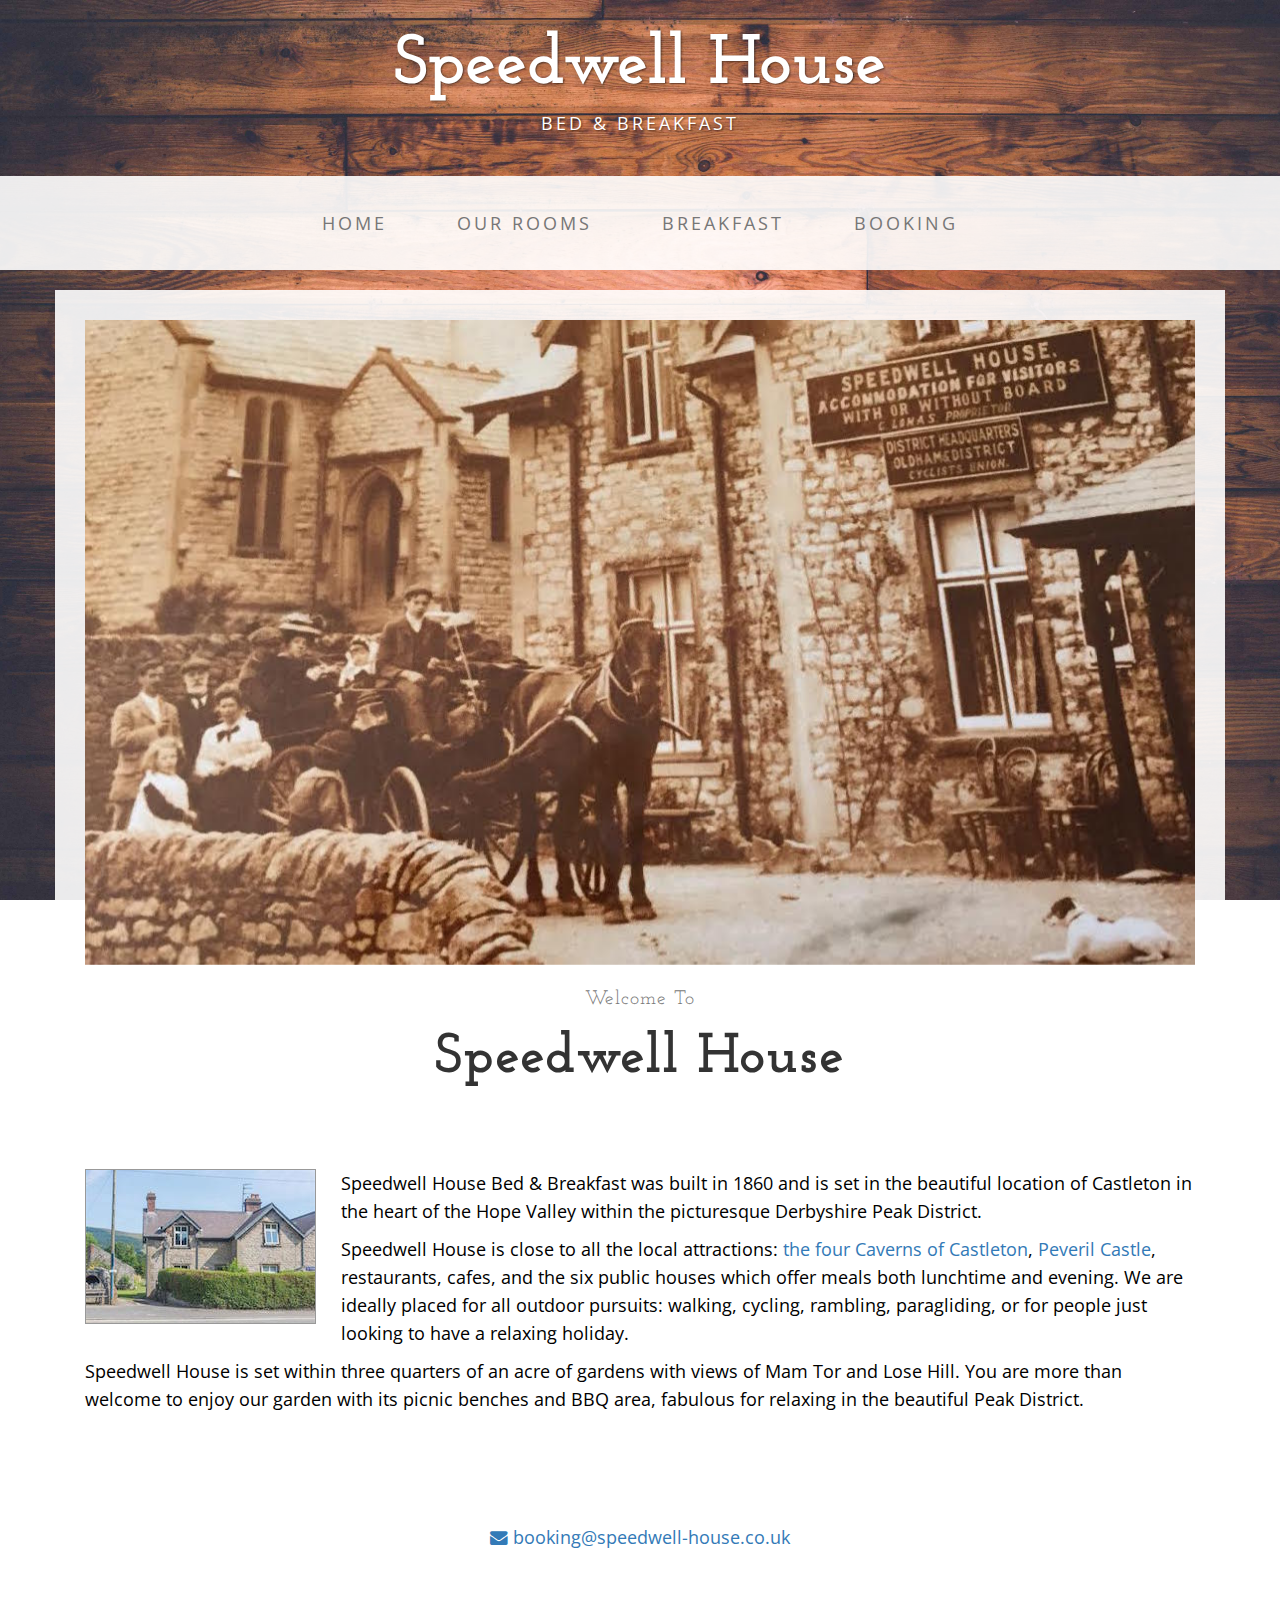
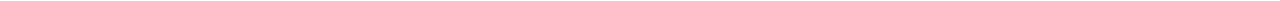
==== index.html @ ed60e77c "SEO Optimisations" ====
<!DOCTYPE html>
<html lang="en">

<head>

    <meta charset="utf-8">
    <meta http-equiv="X-UA-Compatible" content="IE=edge">
    <meta name="viewport" content="width=device-width, initial-scale=1">
    <meta name="description" content="Speedwell House is a Bed &amp; Breakfast set in the beautiful location of Castleton in the heart of the Hope Valley within the picturesque Derbyshire Peak District">

    <title>Speedwell House - Bed &amp; Breakfast in Castleton</title>

    <!-- Bootstrap Core CSS -->
    <link href="css/bootstrap.min.css" rel="stylesheet">

    <!-- Custom CSS -->
    <link href="css/business-casual.css" rel="stylesheet">

    <!-- Fonts -->
    <link href="http://fonts.googleapis.com/css?family=Open+Sans:400,800" rel="stylesheet" type="text/css">
    <link href="http://fonts.googleapis.com/css?family=Josefin+Slab:700" rel="stylesheet" type="text/css">
    <link rel="stylesheet" href="https://maxcdn.bootstrapcdn.com/font-awesome/4.5.0/css/font-awesome.min.css">

    <!-- HTML5 Shim and Respond.js IE8 support of HTML5 elements and media queries -->
    <!-- WARNING: Respond.js doesn't work if you view the page via file:// -->
    <!--[if lt IE 9]>
        <script src="https://oss.maxcdn.com/libs/html5shiv/3.7.0/html5shiv.js"></script>
        <script src="https://oss.maxcdn.com/libs/respond.js/1.4.2/respond.min.js"></script>
    <![endif]-->

</head>

<body>

    <div class="brand">Speedwell House</div>
    <div class="address-bar">Bed &amp; Breakfast</div>

    <!-- Navigation -->
    <nav class="navbar navbar-default">
        <div class="container">
            <!-- Brand and toggle get grouped for better mobile display -->
            <div class="navbar-header">
                <button type="button" class="navbar-toggle" data-toggle="collapse" data-target="#bs-example-navbar-collapse-1">
                    <span class="sr-only">Toggle navigation</span>
                    <span class="icon-bar"></span>
                    <span class="icon-bar"></span>
                    <span class="icon-bar"></span>
                </button>
                <!-- navbar-brand is hidden on larger screens, but visible when the menu is collapsed -->
                <a class="navbar-brand" href="index.html">Speedwell House</a>
            </div>
            <!-- Collect the nav links, forms, and other content for toggling -->
            <div class="collapse navbar-collapse" id="bs-example-navbar-collapse-1">
                <ul class="nav navbar-nav">
                    <li>
                        <a href="index.html">Home</a>
                    </li>
                    <li>
                        <a href="rooms.html">Our Rooms</a>
                    </li>
                    <li>
                        <a href="breakfast.html">Breakfast</a>
                    </li>
                    <li>
                        <a href="booking.html">Booking</a>
                    </li>
                </ul>
            </div>
            <!-- /.navbar-collapse -->
        </div>
        <!-- /.container -->
    </nav>

    <div class="container">

        <div class="row">
            <div class="box">
                <div class="col-lg-12 text-center">
                    <div id="carousel-example-generic" class="carousel slide">
                        <!-- Indicators -->
                        <!-- <ol class="carousel-indicators hidden-xs">
                            <li data-target="#carousel-example-generic" data-slide-to="0" class="active"></li>
                            <li data-target="#carousel-example-generic" data-slide-to="1"></li>
                            <li data-target="#carousel-example-generic" data-slide-to="2"></li>
                        </ol> -->

                        <!-- Wrapper for slides -->
                        <div class="carousel-inner">
                            <!-- <div class="item active">
                                <img class="img-responsive img-full" src="img/mam tor.jpg" alt="">
                            </div>
                            <div class="item">
                                <img class="img-responsive img-full" src="img/road.jpg" alt="">
                            </div> -->
                            <div class="item active">
                                <img class="img-responsive img-full" src="img/speedwell-old.jpg" alt="speedwell house photo from the past">
                            </div>
                        </div>

                        <!-- Controls -->
                        <!-- <a class="left carousel-control" href="#carousel-example-generic" data-slide="prev">
                            <span class="icon-prev"></span>
                        </a>
                        <a class="right carousel-control" href="#carousel-example-generic" data-slide="next">
                            <span class="icon-next"></span>
                        </a> -->
                    </div>
                    <h2 class="brand-before">
                        <small>Welcome to</small>
                    </h2>
                    <h1 class="brand-name">Speedwell House</h1>
                </div>
            </div>
        </div>

        <div class="row">
            <div class="box">
                <div class="col-lg-12">
                    <img class="img-responsive img-border img-left" src="img/speedwell.jpg" alt="speedwell house front">
                    <hr class="visible-xs">
                    <p>Speedwell House Bed &amp; Breakfast was built in 1860 and is set in the beautiful location of Castleton in the heart of the 
                        Hope Valley within the picturesque Derbyshire Peak District.</p>

                    <p>Speedwell House is close to all the local attractions: <a href="http://www.visitcastleton.co.uk/caverns-c23.html" target="_blank">the four Caverns of Castleton</a>, 
                        <a href="http://www.english-heritage.org.uk/visit/places/peveril-castle/" target="_blank">Peveril Castle</a>, restaurants, cafes, 
                        and the six public houses which offer meals both lunchtime and evening. We are ideally placed for all outdoor pursuits: walking, 
                        cycling, rambling, paragliding, or for people just looking to have a relaxing holiday.</p>

                    <p>Speedwell House is set within three quarters of an acre of gardens with views of Mam Tor and Lose Hill. You are more than welcome to enjoy 
                        our garden with its picnic benches and BBQ area, fabulous for relaxing in the beautiful Peak District.</p>
                </div>
            </div>
        </div>
    </div>
    <!-- /.container -->

    <footer>
        <div class="container">
            <div class="row">
                <div class="col-lg-12 text-center">
                    <p><a href="mailto:booking@speedwell-house.co.uk"><i class="fa fa-envelope"></i> booking@speedwell-house.co.uk</a></p>
                </div>
            </div>
        </div>
    </footer>

    <!-- jQuery -->
    <script src="js/jquery-1.12.1.min.js"></script>

    <!-- Bootstrap Core JavaScript -->
    <script src="js/bootstrap.min.js"></script>

    <!-- Script to Activate the Carousel -->
    <!--<script>
    // $('.carousel').carousel({
    //     interval: 5000 //changes the speed
    // })
    // </script>-->

</body>

</html>
---- css/business-casual.css ----
/*!
 * Start Bootstrap - Business Casual Bootstrap Theme (http://startbootstrap.com)
 * Code licensed under the Apache License v2.0.
 * For details, see http://www.apache.org/licenses/LICENSE-2.0.
 */

body {
    font-family: "Open Sans","Helvetica Neue",Helvetica,Arial,sans-serif;
    background: url('../img/bgwood-low.jpg') no-repeat center center fixed;
    -webkit-background-size: cover;
    -moz-background-size: cover;
    background-size: cover;
    -o-background-size: cover;
}

h1,
h2,
h3,
h4,
h5,
h6 {
    text-transform: uppercase;
    font-family: "Josefin Slab","Helvetica Neue",Helvetica,Arial,sans-serif;
    font-weight: 700;
    letter-spacing: 1px;
}

p {
    font-size: 1.25em;
    line-height: 1.6;
    color: #000;
}

hr {
    max-width: 400px;
    border-color: #999999;
}

.brand,
.address-bar {
    display: none;
}

.navbar-brand {
    text-transform: uppercase;
    font-weight: 900;
    letter-spacing: 2px;
}

.navbar-nav {
    text-transform: uppercase;
    font-weight: 400;
    letter-spacing: 3px;
}

.img-full {
    min-width: 100%;
}

.brand-before,
.brand-name {
    text-transform: capitalize;
}

.brand-before {
    margin: 15px 0;
}

.brand-name {
    margin: 0;
    font-size: 4em;
}

.tagline-divider {
    margin: 15px auto 3px;
    max-width: 250px;
    border-color: #999999;
}

.box {
    margin-bottom: 20px;
    padding: 30px 15px;
    background: #fff;
    background: rgba(255,255,255,0.9);
}

.intro-text {
    text-transform: uppercase;
    font-size: 1.25em;
    font-weight: 400;
    letter-spacing: 1px;
}

.img-border {
    float: none;
    margin: 0 auto 0;
    border: #999999 solid 1px;
}

.img-left {
    float: none;
    margin: 0 auto 0;
}

footer {
    background: #fff;
    background: rgba(255,255,255,0.7);
}

footer p {
    margin: 0;
    padding: 50px 0;
}

/* iframe styles */
iframe {
    width: 100%;
    height: 400px;
    border: none;
}

@media screen and (min-width:768px) {
    .brand {
        display: inherit;
        margin: 0;
        padding: 30px 0 10px;
        text-align: center;
        text-shadow: 1px 1px 2px rgba(0,0,0,0.5);
        font-family: "Josefin Slab","Helvetica Neue",Helvetica,Arial,sans-serif;
        font-size: 5em;
        font-weight: 700;
        line-height: normal;
        color: #fff;
    }

    .top-divider {
        margin-top: 0;
    }

    .img-left {
        float: left;
        margin-right: 25px;
    }

    .address-bar {
        display: inherit;
        margin: 0;
        padding: 0 0 40px;
        text-align: center;
        text-shadow: 1px 1px 2px rgba(0,0,0,0.5);
        text-transform: uppercase;
        font-size: 1.25em;
        font-weight: 400;
        letter-spacing: 3px;
        color: #fff;
    }

    .navbar {
        border-radius: 0;
    }

    .navbar-header {
        display: none;
    }

    .navbar {
        min-height: 0;
    }

    .navbar-default {
        border: none;
        background: #fff;
        background: rgba(255,255,255,0.9);
    }

    .nav>li>a {
        padding: 35px;
    }

    .navbar-nav>li>a {
        line-height: normal;
    }

    .navbar-nav {
        display: table;
        float: none;
        margin: 0 auto;
        table-layout: fixed;
        font-size: 1.25em;
    }
}

@media screen and (min-width:1200px) {
    .box:after {
        content: '';
        display: table;
        clear: both;
    }
}
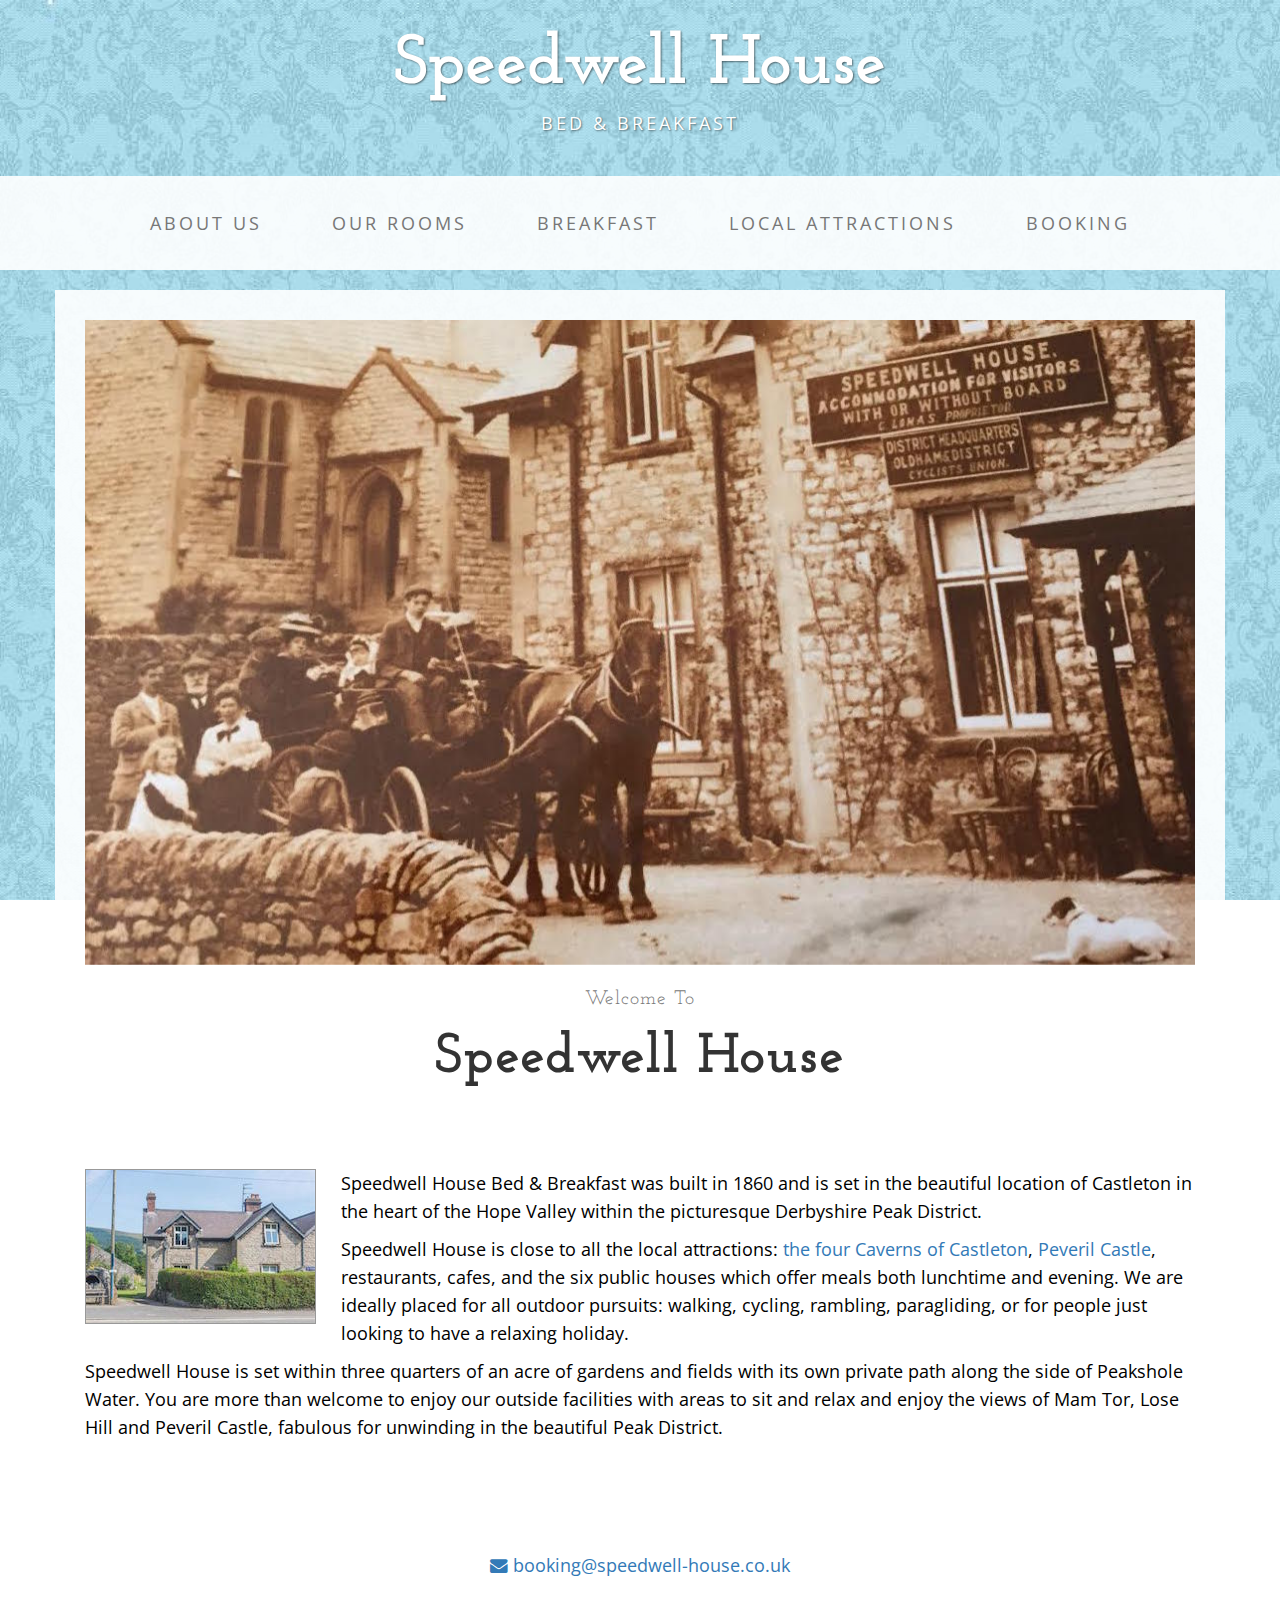
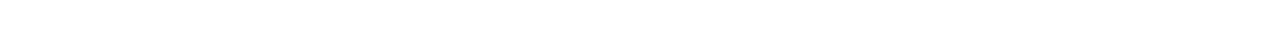
==== commit ba085d3e: "About/attractions pages added" ====
--- a/index.html
+++ b/index.html
@@ -32,7 +32,7 @@
 
 <body>
 
-    <div class="brand">Speedwell House</div>
+    <div class="brand"><a href="index.html">Speedwell House</a></div>
     <div class="address-bar">Bed &amp; Breakfast</div>
 
     <!-- Navigation -->
@@ -53,13 +53,16 @@
             <div class="collapse navbar-collapse" id="bs-example-navbar-collapse-1">
                 <ul class="nav navbar-nav">
                     <li>
-                        <a href="index.html">Home</a>
+                        <a href="about.html">About Us</a>
                     </li>
                     <li>
                         <a href="rooms.html">Our Rooms</a>
                     </li>
                     <li>
                         <a href="breakfast.html">Breakfast</a>
+                    </li>
+                    <li>
+                        <a href="attractions.html">Local Attractions</a>
                     </li>
                     <li>
                         <a href="booking.html">Booking</a>
@@ -118,16 +121,12 @@
                 <div class="col-lg-12">
                     <img class="img-responsive img-border img-left" src="img/speedwell.jpg" alt="speedwell house front">
                     <hr class="visible-xs">
-                    <p>Speedwell House Bed &amp; Breakfast was built in 1860 and is set in the beautiful location of Castleton in the heart of the 
-                        Hope Valley within the picturesque Derbyshire Peak District.</p>
+                    <p>Speedwell House Bed &amp; Breakfast was built in 1860 and is set in the beautiful location of Castleton in the heart of the Hope Valley within the picturesque Derbyshire Peak District.</p>
 
                     <p>Speedwell House is close to all the local attractions: <a href="http://www.visitcastleton.co.uk/caverns-c23.html" target="_blank">the four Caverns of Castleton</a>, 
-                        <a href="http://www.english-heritage.org.uk/visit/places/peveril-castle/" target="_blank">Peveril Castle</a>, restaurants, cafes, 
-                        and the six public houses which offer meals both lunchtime and evening. We are ideally placed for all outdoor pursuits: walking, 
-                        cycling, rambling, paragliding, or for people just looking to have a relaxing holiday.</p>
+                    <a href="http://www.english-heritage.org.uk/visit/places/peveril-castle/" target="_blank">Peveril Castle</a>, restaurants, cafes, and the six public houses which offer meals both lunchtime and evening. We are ideally placed for all outdoor pursuits: walking, cycling, rambling, paragliding, or for people just looking to have a relaxing holiday.</p>
 
-                    <p>Speedwell House is set within three quarters of an acre of gardens with views of Mam Tor and Lose Hill. You are more than welcome to enjoy 
-                        our garden with its picnic benches and BBQ area, fabulous for relaxing in the beautiful Peak District.</p>
+                    <p>Speedwell House is set within three quarters of an acre of gardens and fields with its own private path along the side of Peakshole Water. You are more than welcome to enjoy our outside facilities with areas to sit and relax and enjoy the views of Mam Tor, Lose Hill and Peveril Castle, fabulous for unwinding in the beautiful Peak District.</p>
                 </div>
             </div>
         </div>
--- a/css/business-casual.css
+++ b/css/business-casual.css
@@ -6,7 +6,8 @@
 
 body {
     font-family: "Open Sans","Helvetica Neue",Helvetica,Arial,sans-serif;
-    background: url('../img/bgwood-low.jpg') no-repeat center center fixed;
+    background: url('../img/bg.jpg') no-repeat center center fixed;
+    /*background-color: #98BBCE;*/
     -webkit-background-size: cover;
     -moz-background-size: cover;
     background-size: cover;
@@ -55,6 +56,11 @@
 
 .img-full {
     min-width: 100%;
+}
+
+.brand a {
+    text-decoration: none;
+    color: #fff;
 }
 
 .brand-before,
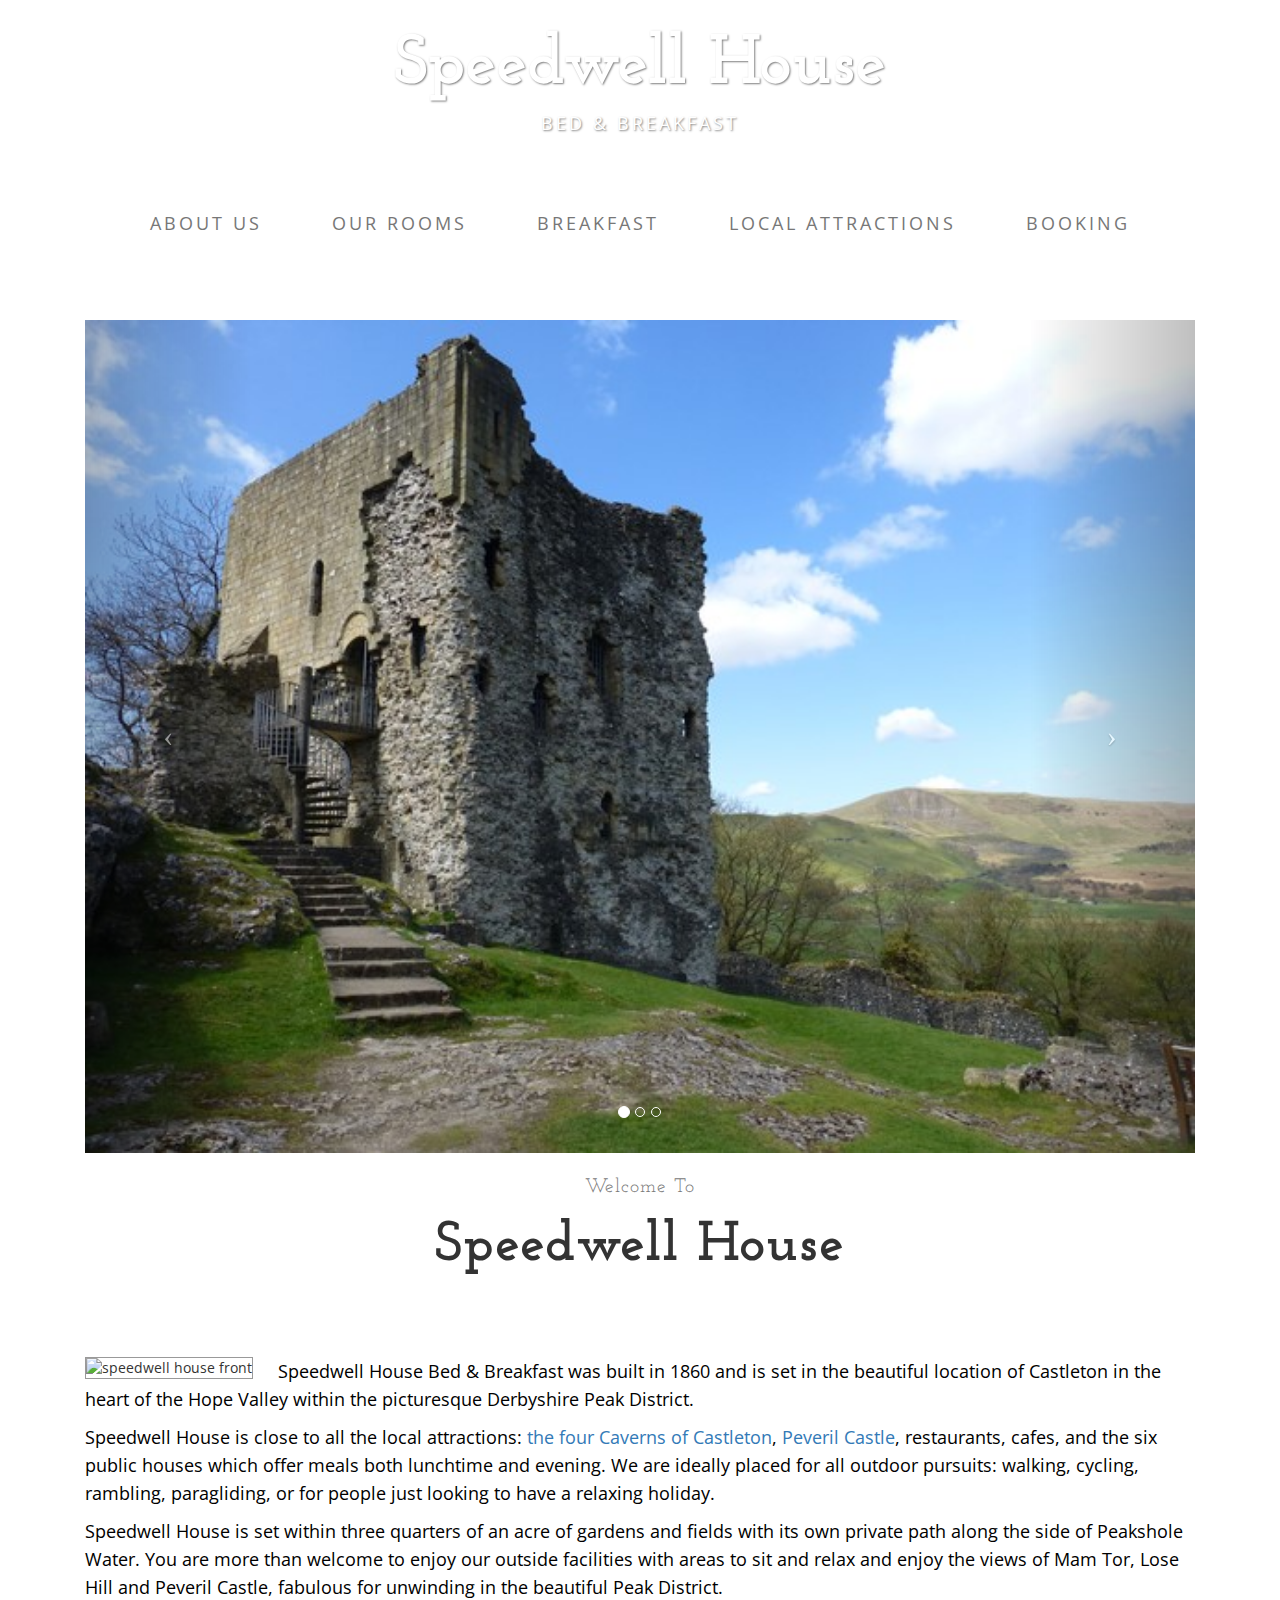
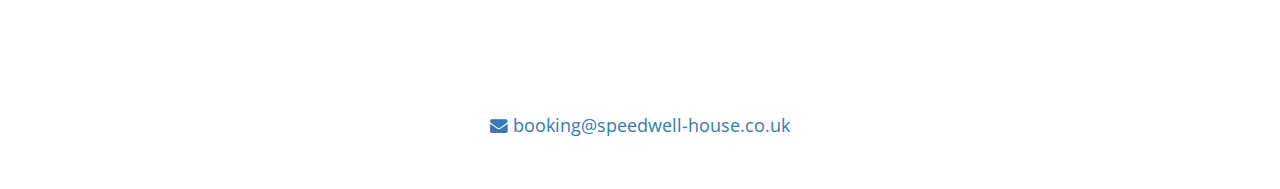
==== commit 051fef99: "pics" ====
--- a/index.html
+++ b/index.html
@@ -81,32 +81,32 @@
                 <div class="col-lg-12 text-center">
                     <div id="carousel-example-generic" class="carousel slide">
                         <!-- Indicators -->
-                        <!-- <ol class="carousel-indicators hidden-xs">
+                        <ol class="carousel-indicators hidden-xs">
                             <li data-target="#carousel-example-generic" data-slide-to="0" class="active"></li>
                             <li data-target="#carousel-example-generic" data-slide-to="1"></li>
                             <li data-target="#carousel-example-generic" data-slide-to="2"></li>
-                        </ol> -->
+                        </ol>
 
                         <!-- Wrapper for slides -->
                         <div class="carousel-inner">
-                            <!-- <div class="item active">
-                                <img class="img-responsive img-full" src="img/mam tor.jpg" alt="">
+                            <div class="item active">
+                                <img class="img-responsive img-full" src="img/house.jpg" alt="">
                             </div>
                             <div class="item">
-                                <img class="img-responsive img-full" src="img/road.jpg" alt="">
-                            </div> -->
+                                <img class="img-responsive img-full" src="img/porchpano.jpg" alt="">
+                            </div>
                             <div class="item active">
-                                <img class="img-responsive img-full" src="img/speedwell-old.jpg" alt="speedwell house photo from the past">
+                                <img class="img-responsive img-full" src="img/peveril.jpg" alt="">
                             </div>
                         </div>
 
                         <!-- Controls -->
-                        <!-- <a class="left carousel-control" href="#carousel-example-generic" data-slide="prev">
+                        <a class="left carousel-control" href="#carousel-example-generic" data-slide="prev">
                             <span class="icon-prev"></span>
                         </a>
                         <a class="right carousel-control" href="#carousel-example-generic" data-slide="next">
                             <span class="icon-next"></span>
-                        </a> -->
+                        </a>
                     </div>
                     <h2 class="brand-before">
                         <small>Welcome to</small>
@@ -119,7 +119,7 @@
         <div class="row">
             <div class="box">
                 <div class="col-lg-12">
-                    <img class="img-responsive img-border img-left" src="img/speedwell.jpg" alt="speedwell house front">
+                    <img class="img-responsive img-border img-left" src="img/fire.jpg" alt="speedwell house front">
                     <hr class="visible-xs">
                     <p>Speedwell House Bed &amp; Breakfast was built in 1860 and is set in the beautiful location of Castleton in the heart of the Hope Valley within the picturesque Derbyshire Peak District.</p>
 
--- a/css/business-casual.css
+++ b/css/business-casual.css
@@ -6,7 +6,7 @@
 
 body {
     font-family: "Open Sans","Helvetica Neue",Helvetica,Arial,sans-serif;
-    background: url('../img/bg.jpg') no-repeat center center fixed;
+    background: url('../img/b.jpg') no-repeat center center fixed;
     /*background-color: #98BBCE;*/
     -webkit-background-size: cover;
     -moz-background-size: cover;
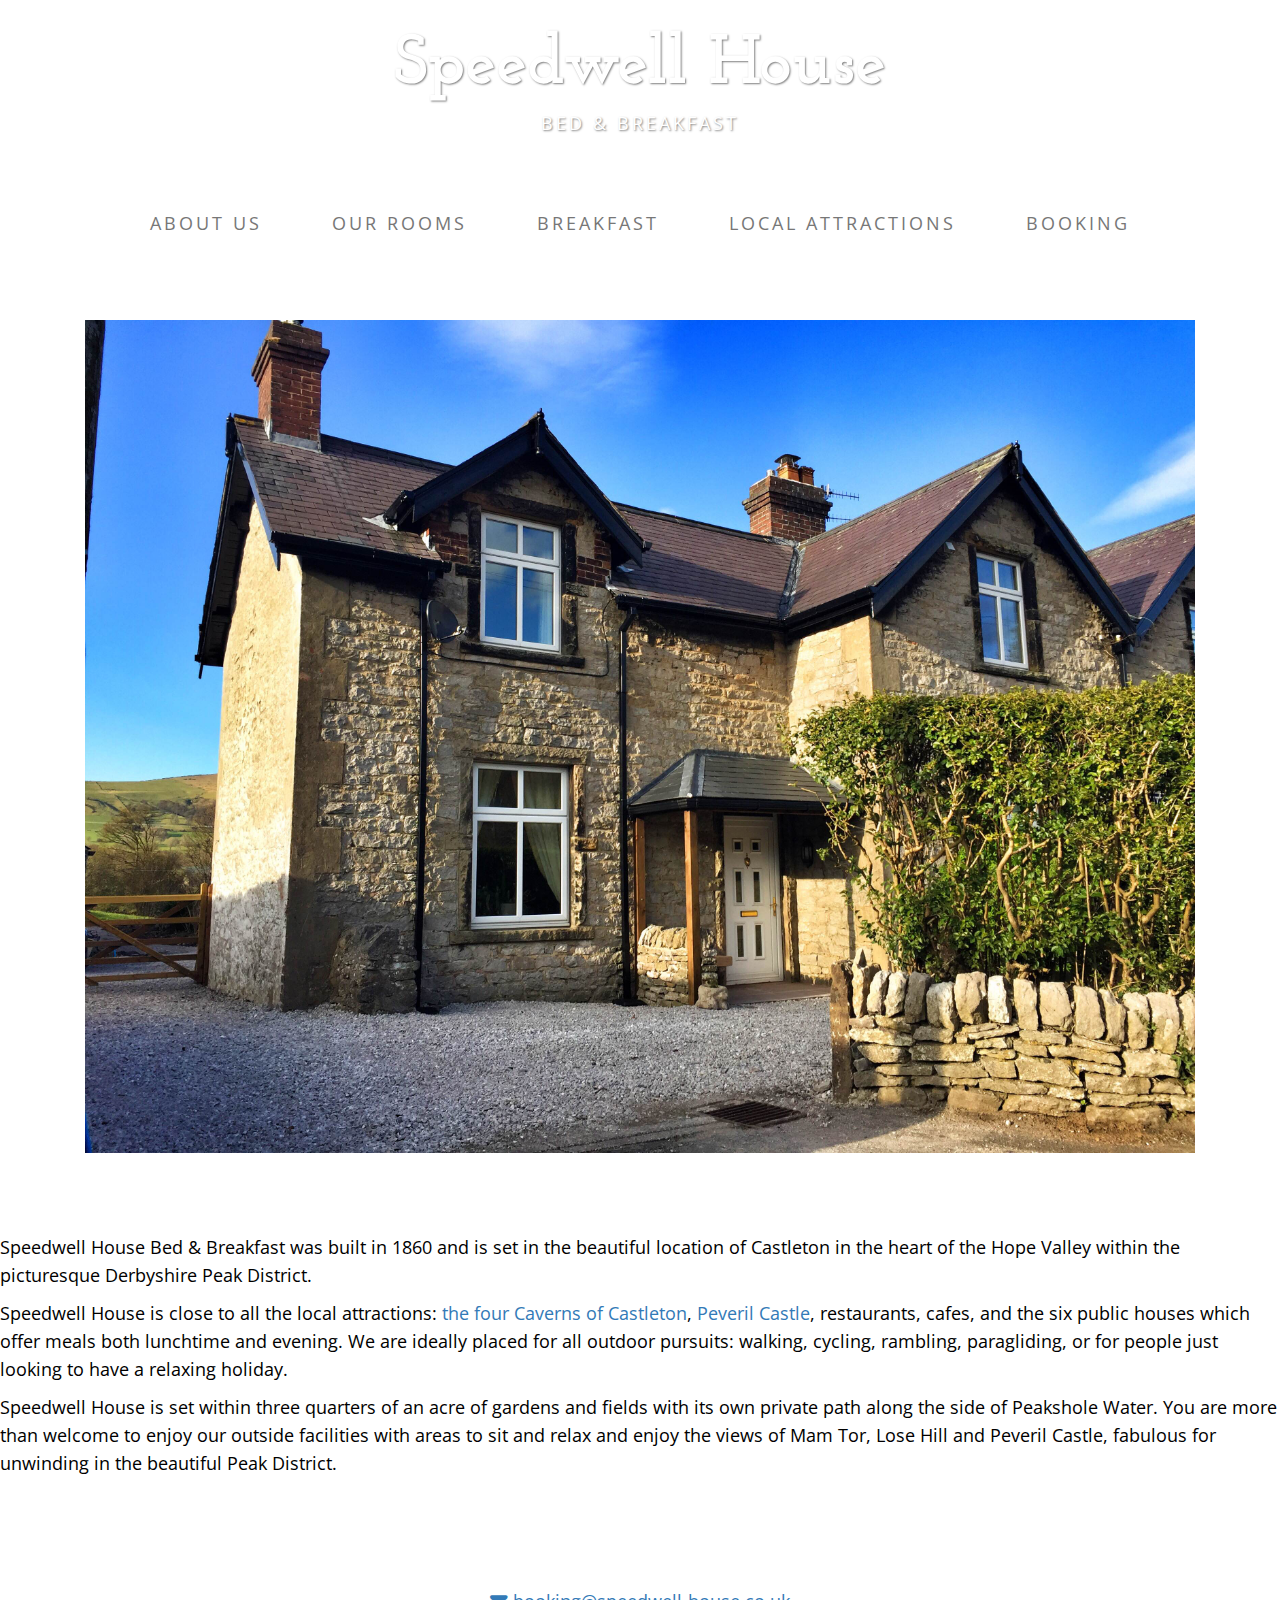
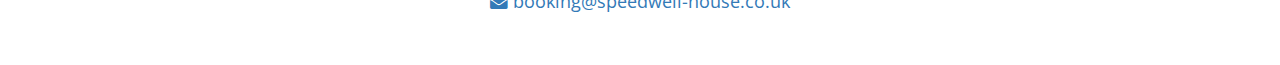
==== commit 8d01e131: "fairly happy with this" ====
--- a/index.html
+++ b/index.html
@@ -79,47 +79,40 @@
         <div class="row">
             <div class="box">
                 <div class="col-lg-12 text-center">
-                    <div id="carousel-example-generic" class="carousel slide">
+                    <img class="img-responsive img-full" src="img/epicspeedwell.jpg" alt="">
+                    <!--<div id="carousel-example-generic" class="carousel slide"> -->
                         <!-- Indicators -->
-                        <ol class="carousel-indicators hidden-xs">
-                            <li data-target="#carousel-example-generic" data-slide-to="0" class="active"></li>
+                        <!--<ol class="carousel-indicators hidden-xs">
+                            <li data-target="#carousel-example-generic" data-slide-to="0"></li>
                             <li data-target="#carousel-example-generic" data-slide-to="1"></li>
                             <li data-target="#carousel-example-generic" data-slide-to="2"></li>
                         </ol>
 
                         <!-- Wrapper for slides -->
-                        <div class="carousel-inner">
+                        <!--<div class="carousel-inner">
                             <div class="item active">
-                                <img class="img-responsive img-full" src="img/house.jpg" alt="">
+                                <img class="img-responsive img-full" src="img/epicspeedwell.jpg" alt="">
                             </div>
                             <div class="item">
                                 <img class="img-responsive img-full" src="img/porchpano.jpg" alt="">
+                            </div
                             </div>
-                            <div class="item active">
-                                <img class="img-responsive img-full" src="img/peveril.jpg" alt="">
-                            </div>
-                        </div>
+                        </div>-->
 
                         <!-- Controls -->
-                        <a class="left carousel-control" href="#carousel-example-generic" data-slide="prev">
+                        <!--<a class="left carousel-control" href="#carousel-example-generic" data-slide="prev">
                             <span class="icon-prev"></span>
                         </a>
                         <a class="right carousel-control" href="#carousel-example-generic" data-slide="next">
                             <span class="icon-next"></span>
-                        </a>
+                        </a>-->
                     </div>
-                    <h2 class="brand-before">
-                        <small>Welcome to</small>
-                    </h2>
-                    <h1 class="brand-name">Speedwell House</h1>
                 </div>
             </div>
         </div>
 
         <div class="row">
             <div class="box">
-                <div class="col-lg-12">
-                    <img class="img-responsive img-border img-left" src="img/fire.jpg" alt="speedwell house front">
                     <hr class="visible-xs">
                     <p>Speedwell House Bed &amp; Breakfast was built in 1860 and is set in the beautiful location of Castleton in the heart of the Hope Valley within the picturesque Derbyshire Peak District.</p>
 
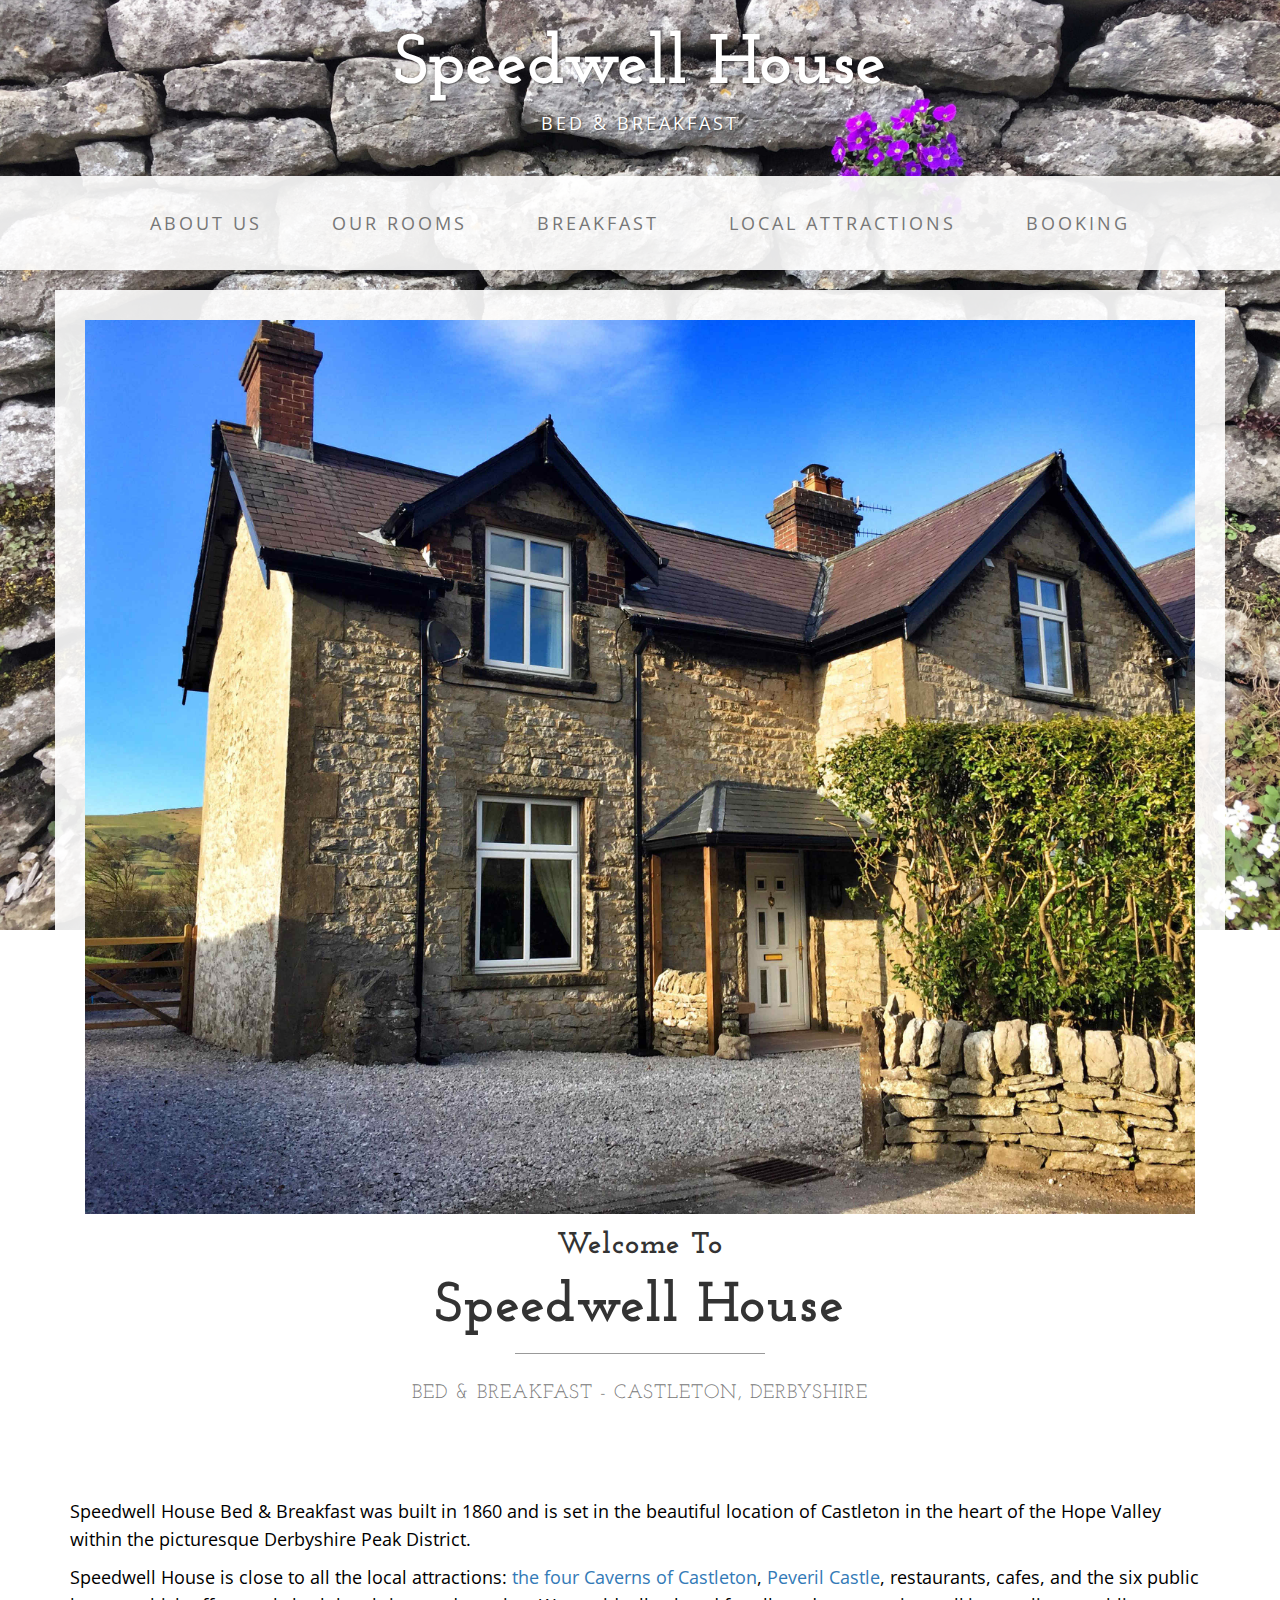
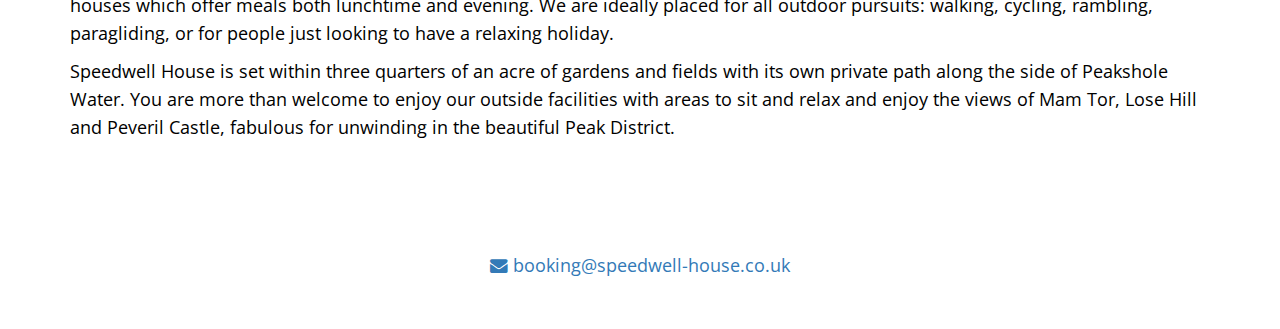
==== commit 04af3829: "Content update and image compressions" ====
--- a/index.html
+++ b/index.html
@@ -79,50 +79,27 @@
         <div class="row">
             <div class="box">
                 <div class="col-lg-12 text-center">
-                    <img class="img-responsive img-full" src="img/epicspeedwell.jpg" alt="">
-                    <!--<div id="carousel-example-generic" class="carousel slide"> -->
-                        <!-- Indicators -->
-                        <!--<ol class="carousel-indicators hidden-xs">
-                            <li data-target="#carousel-example-generic" data-slide-to="0"></li>
-                            <li data-target="#carousel-example-generic" data-slide-to="1"></li>
-                            <li data-target="#carousel-example-generic" data-slide-to="2"></li>
-                        </ol>
-
-                        <!-- Wrapper for slides -->
-                        <!--<div class="carousel-inner">
-                            <div class="item active">
-                                <img class="img-responsive img-full" src="img/epicspeedwell.jpg" alt="">
-                            </div>
-                            <div class="item">
-                                <img class="img-responsive img-full" src="img/porchpano.jpg" alt="">
-                            </div
-                            </div>
-                        </div>-->
-
-                        <!-- Controls -->
-                        <!--<a class="left carousel-control" href="#carousel-example-generic" data-slide="prev">
-                            <span class="icon-prev"></span>
-                        </a>
-                        <a class="right carousel-control" href="#carousel-example-generic" data-slide="next">
-                            <span class="icon-next"></span>
-                        </a>-->
-                    </div>
+                    <img class="img-responsive img-full" src="img/epicspeedwell.jpg" alt="front of speedwell house bed and breakfast">
+                    <h2 class="brand-before">Welcome to</h2>
+                    <h1 class="brand-name">Speedwell House</h1>
+                    <hr class="tagline-divider" />
+                    <h2><small>Bed &amp; Breakfast - Castleton, Derbyshire</small></h2>
                 </div>
             </div>
         </div>
 
         <div class="row">
             <div class="box">
-                    <hr class="visible-xs">
-                    <p>Speedwell House Bed &amp; Breakfast was built in 1860 and is set in the beautiful location of Castleton in the heart of the Hope Valley within the picturesque Derbyshire Peak District.</p>
+                <p>Speedwell House Bed &amp; Breakfast was built in 1860 and is set in the beautiful location of Castleton in the heart of the Hope 
+                    Valley within the picturesque Derbyshire Peak District.</p>
 
-                    <p>Speedwell House is close to all the local attractions: <a href="http://www.visitcastleton.co.uk/caverns-c23.html" target="_blank">the four Caverns of Castleton</a>, 
-                    <a href="http://www.english-heritage.org.uk/visit/places/peveril-castle/" target="_blank">Peveril Castle</a>, restaurants, cafes, and the six public houses which offer meals both lunchtime and evening. We are ideally placed for all outdoor pursuits: walking, cycling, rambling, paragliding, or for people just looking to have a relaxing holiday.</p>
+                <p>Speedwell House is close to all the local attractions: <a href="http://www.visitcastleton.co.uk/caverns-c23.html" target="_blank">the four Caverns of Castleton</a>, 
+                <a href="http://www.english-heritage.org.uk/visit/places/peveril-castle/" target="_blank">Peveril Castle</a>, restaurants, cafes, and the six public houses which offer meals both lunchtime and evening. We are ideally placed for all outdoor pursuits: walking, cycling, rambling, paragliding, or for people just looking to have a relaxing holiday.</p>
 
-                    <p>Speedwell House is set within three quarters of an acre of gardens and fields with its own private path along the side of Peakshole Water. You are more than welcome to enjoy our outside facilities with areas to sit and relax and enjoy the views of Mam Tor, Lose Hill and Peveril Castle, fabulous for unwinding in the beautiful Peak District.</p>
-                </div>
+                <p>Speedwell House is set within three quarters of an acre of gardens and fields with its own private path along the side of Peakshole Water. You are more than welcome to enjoy our outside facilities with areas to sit and relax and enjoy the views of Mam Tor, Lose Hill and Peveril Castle, fabulous for unwinding in the beautiful Peak District.</p>
             </div>
         </div>
+
     </div>
     <!-- /.container -->
 
@@ -142,13 +119,6 @@
     <!-- Bootstrap Core JavaScript -->
     <script src="js/bootstrap.min.js"></script>
 
-    <!-- Script to Activate the Carousel -->
-    <!--<script>
-    // $('.carousel').carousel({
-    //     interval: 5000 //changes the speed
-    // })
-    // </script>-->
-
 </body>
 
 </html>
--- a/css/business-casual.css
+++ b/css/business-casual.css
@@ -6,7 +6,7 @@
 
 body {
     font-family: "Open Sans","Helvetica Neue",Helvetica,Arial,sans-serif;
-    background: url('../img/b.jpg') no-repeat center center fixed;
+    background: url('../img/background.jpg') no-repeat center center fixed;
     /*background-color: #98BBCE;*/
     -webkit-background-size: cover;
     -moz-background-size: cover;
@@ -32,6 +32,12 @@
     color: #000;
 }
 
+ul.attractions {
+    font-size: 1.25em;
+    line-height: 1.6;
+    color: #000;
+}
+
 hr {
     max-width: 400px;
     border-color: #999999;
@@ -82,6 +88,13 @@
     max-width: 250px;
     border-color: #999999;
 }
+
+.tagline-divider-responsive {
+    margin: 15px auto 3px;
+    max-width: 250px;
+    opacity: 0;
+}
+
 
 .box {
     margin-bottom: 20px;
@@ -194,6 +207,11 @@
         table-layout: fixed;
         font-size: 1.25em;
     }
+
+    .tagline-divider-responsive {
+        display: none;
+    }
+
 }
 
 @media screen and (min-width:1200px) {
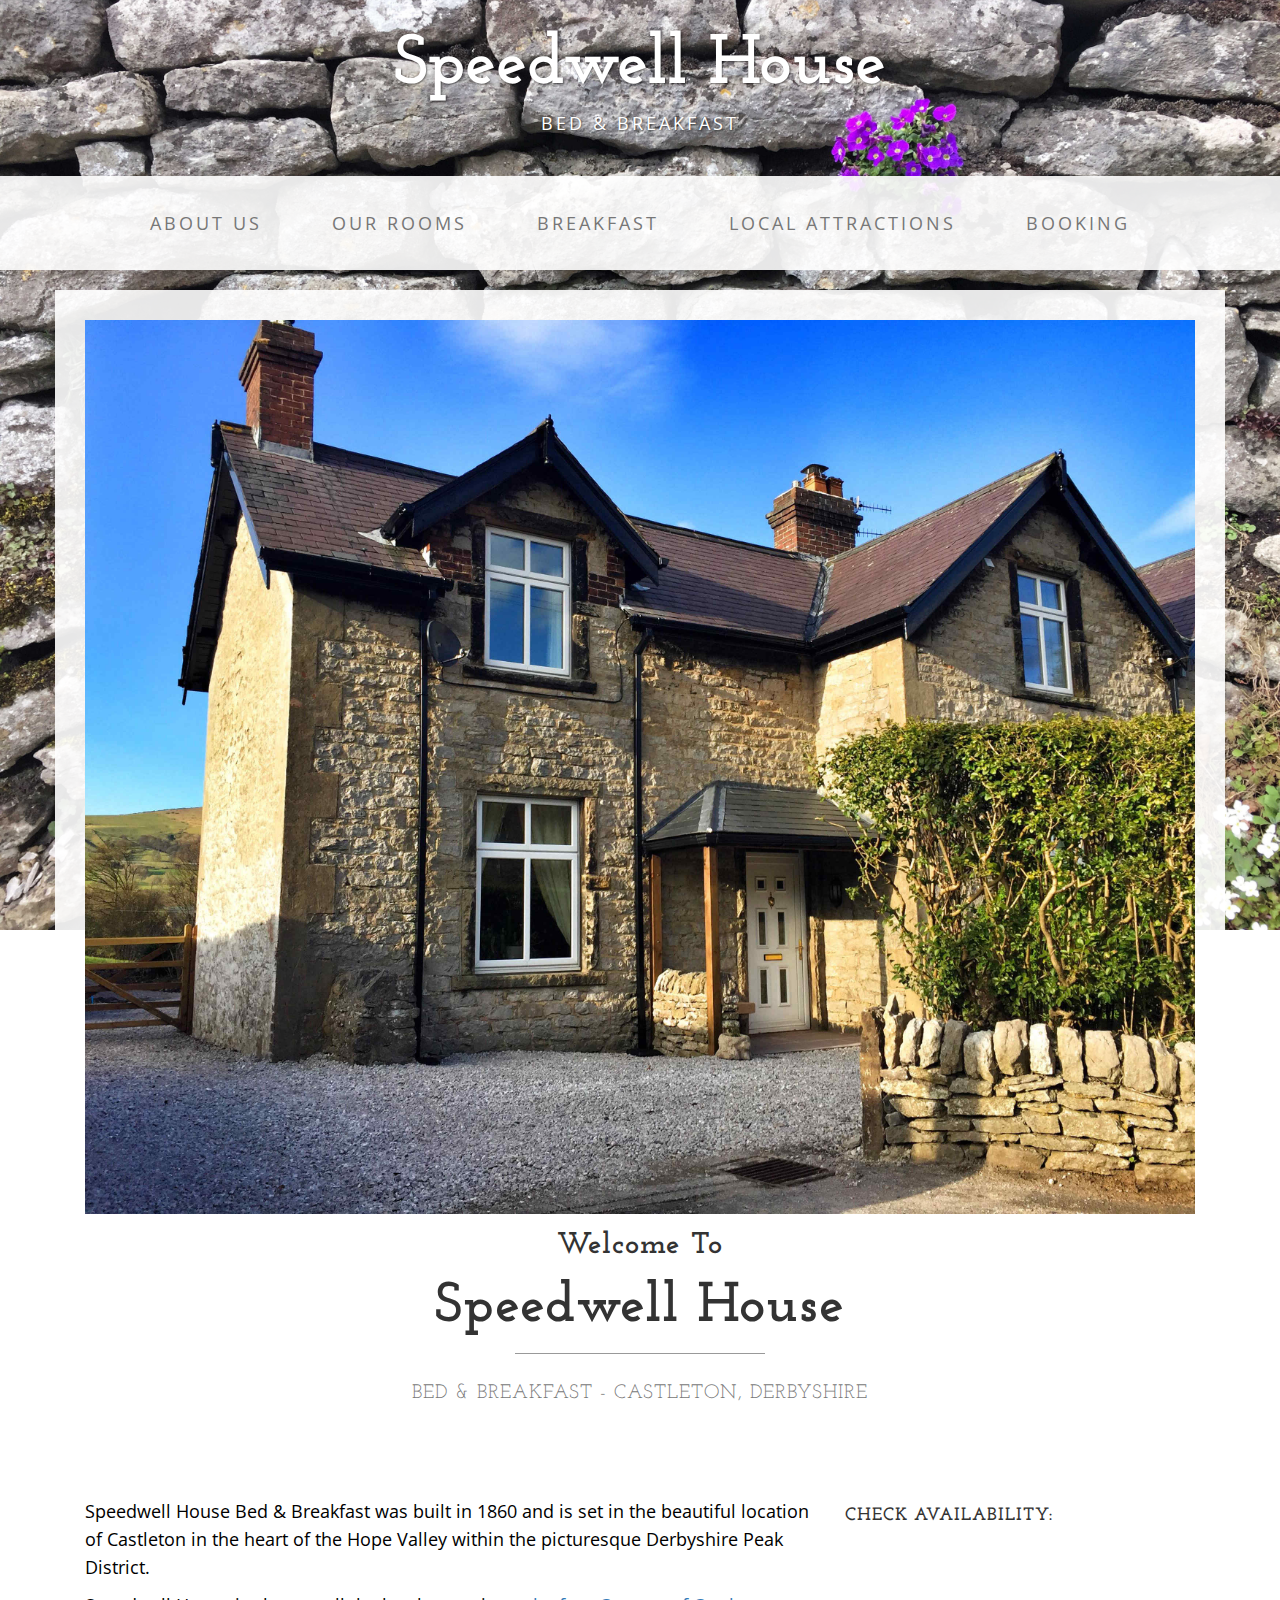
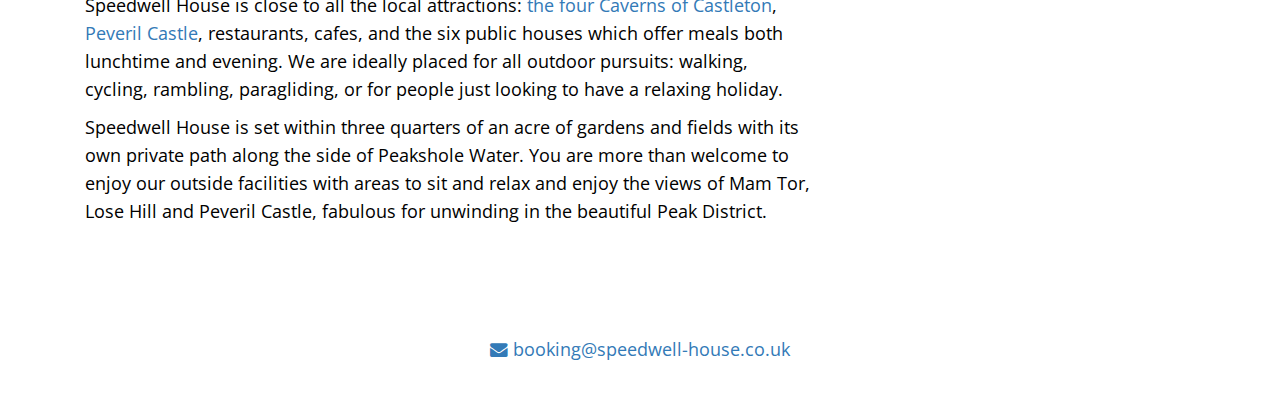
==== commit 323a054c: "Freetobook implemented" ====
--- a/index.html
+++ b/index.html
@@ -6,9 +6,9 @@
     <meta charset="utf-8">
     <meta http-equiv="X-UA-Compatible" content="IE=edge">
     <meta name="viewport" content="width=device-width, initial-scale=1">
-    <meta name="description" content="Speedwell House is a Bed &amp; Breakfast set in the beautiful location of Castleton in the heart of the Hope Valley within the picturesque Derbyshire Peak District">
+    <meta name="description" content="Speedwell House offers Bed &amp; Breakfast accommodation set in the beautiful location of Castleton in the heart of the Hope Valley within the picturesque Derbyshire Peak District">
 
-    <title>Speedwell House - Bed &amp; Breakfast in Castleton</title>
+    <title>Speedwell House - Bed &amp; Breakfast accommodation in Castleton</title>
 
     <!-- Bootstrap Core CSS -->
     <link href="css/bootstrap.min.css" rel="stylesheet">
@@ -20,6 +20,9 @@
     <link href="http://fonts.googleapis.com/css?family=Open+Sans:400,800" rel="stylesheet" type="text/css">
     <link href="http://fonts.googleapis.com/css?family=Josefin+Slab:700" rel="stylesheet" type="text/css">
     <link rel="stylesheet" href="https://maxcdn.bootstrapcdn.com/font-awesome/4.5.0/css/font-awesome.min.css">
+
+    <!-- freetobook -->
+    <script src="http://www.freetobook.com/affiliates/dynamicWidget/js/widget-js.php?w_id=22356&amp;w_tkn=XknxudRYXHfaXQ0csIEsQp1Opsj0yvzmeurS8JwLvQNQccRDsVAXE2x1xg7p7" type="text/javascript"></script>
 
     <!-- HTML5 Shim and Respond.js IE8 support of HTML5 elements and media queries -->
     <!-- WARNING: Respond.js doesn't work if you view the page via file:// -->
@@ -90,13 +93,20 @@
 
         <div class="row">
             <div class="box">
-                <p>Speedwell House Bed &amp; Breakfast was built in 1860 and is set in the beautiful location of Castleton in the heart of the Hope 
-                    Valley within the picturesque Derbyshire Peak District.</p>
+                <div class="col-md-8">
+                    <p>Speedwell House Bed &amp; Breakfast was built in 1860 and is set in the beautiful location of Castleton in the heart of the Hope 
+                        Valley within the picturesque Derbyshire Peak District.</p>
 
-                <p>Speedwell House is close to all the local attractions: <a href="http://www.visitcastleton.co.uk/caverns-c23.html" target="_blank">the four Caverns of Castleton</a>, 
-                <a href="http://www.english-heritage.org.uk/visit/places/peveril-castle/" target="_blank">Peveril Castle</a>, restaurants, cafes, and the six public houses which offer meals both lunchtime and evening. We are ideally placed for all outdoor pursuits: walking, cycling, rambling, paragliding, or for people just looking to have a relaxing holiday.</p>
+                    <p>Speedwell House is close to all the local attractions: <a href="http://www.visitcastleton.co.uk/caverns-c23.html" target="_blank">the four Caverns of Castleton</a>, 
+                    <a href="http://www.english-heritage.org.uk/visit/places/peveril-castle/" target="_blank">Peveril Castle</a>, restaurants, cafes, and the six public houses which offer meals both lunchtime and evening. We are ideally placed for all outdoor pursuits: walking, cycling, rambling, paragliding, or for people just looking to have a relaxing holiday.</p>
 
-                <p>Speedwell House is set within three quarters of an acre of gardens and fields with its own private path along the side of Peakshole Water. You are more than welcome to enjoy our outside facilities with areas to sit and relax and enjoy the views of Mam Tor, Lose Hill and Peveril Castle, fabulous for unwinding in the beautiful Peak District.</p>
+                    <p>Speedwell House is set within three quarters of an acre of gardens and fields with its own private path along the side of Peakshole Water. You are more than welcome to enjoy our outside facilities with areas to sit and relax and enjoy the views of Mam Tor, Lose Hill and Peveril Castle, fabulous for unwinding in the beautiful Peak District.</p>
+                </div>
+                <div class="col-md-4">
+                    <h4>Check availability:</h4>
+                    <div id="f2b-widget"></div>
+                </div>
+                <div class="clearfix"></div>
             </div>
         </div>
 
@@ -119,6 +129,18 @@
     <!-- Bootstrap Core JavaScript -->
     <script src="js/bootstrap.min.js"></script>
 
+    <!-- analytics -->
+    <script>
+      (function(i,s,o,g,r,a,m){i['GoogleAnalyticsObject']=r;i[r]=i[r]||function(){
+      (i[r].q=i[r].q||[]).push(arguments)},i[r].l=1*new Date();a=s.createElement(o),
+      m=s.getElementsByTagName(o)[0];a.async=1;a.src=g;m.parentNode.insertBefore(a,m)
+      })(window,document,'script','https://www.google-analytics.com/analytics.js','ga');
+
+      ga('create', 'UA-44042917-3', 'auto');
+      ga('send', 'pageview');
+
+    </script>
+
 </body>
 
 </html>
--- a/css/business-casual.css
+++ b/css/business-casual.css
@@ -137,6 +137,7 @@
     height: 400px;
     border: none;
 }
+
 
 @media screen and (min-width:768px) {
     .brand {
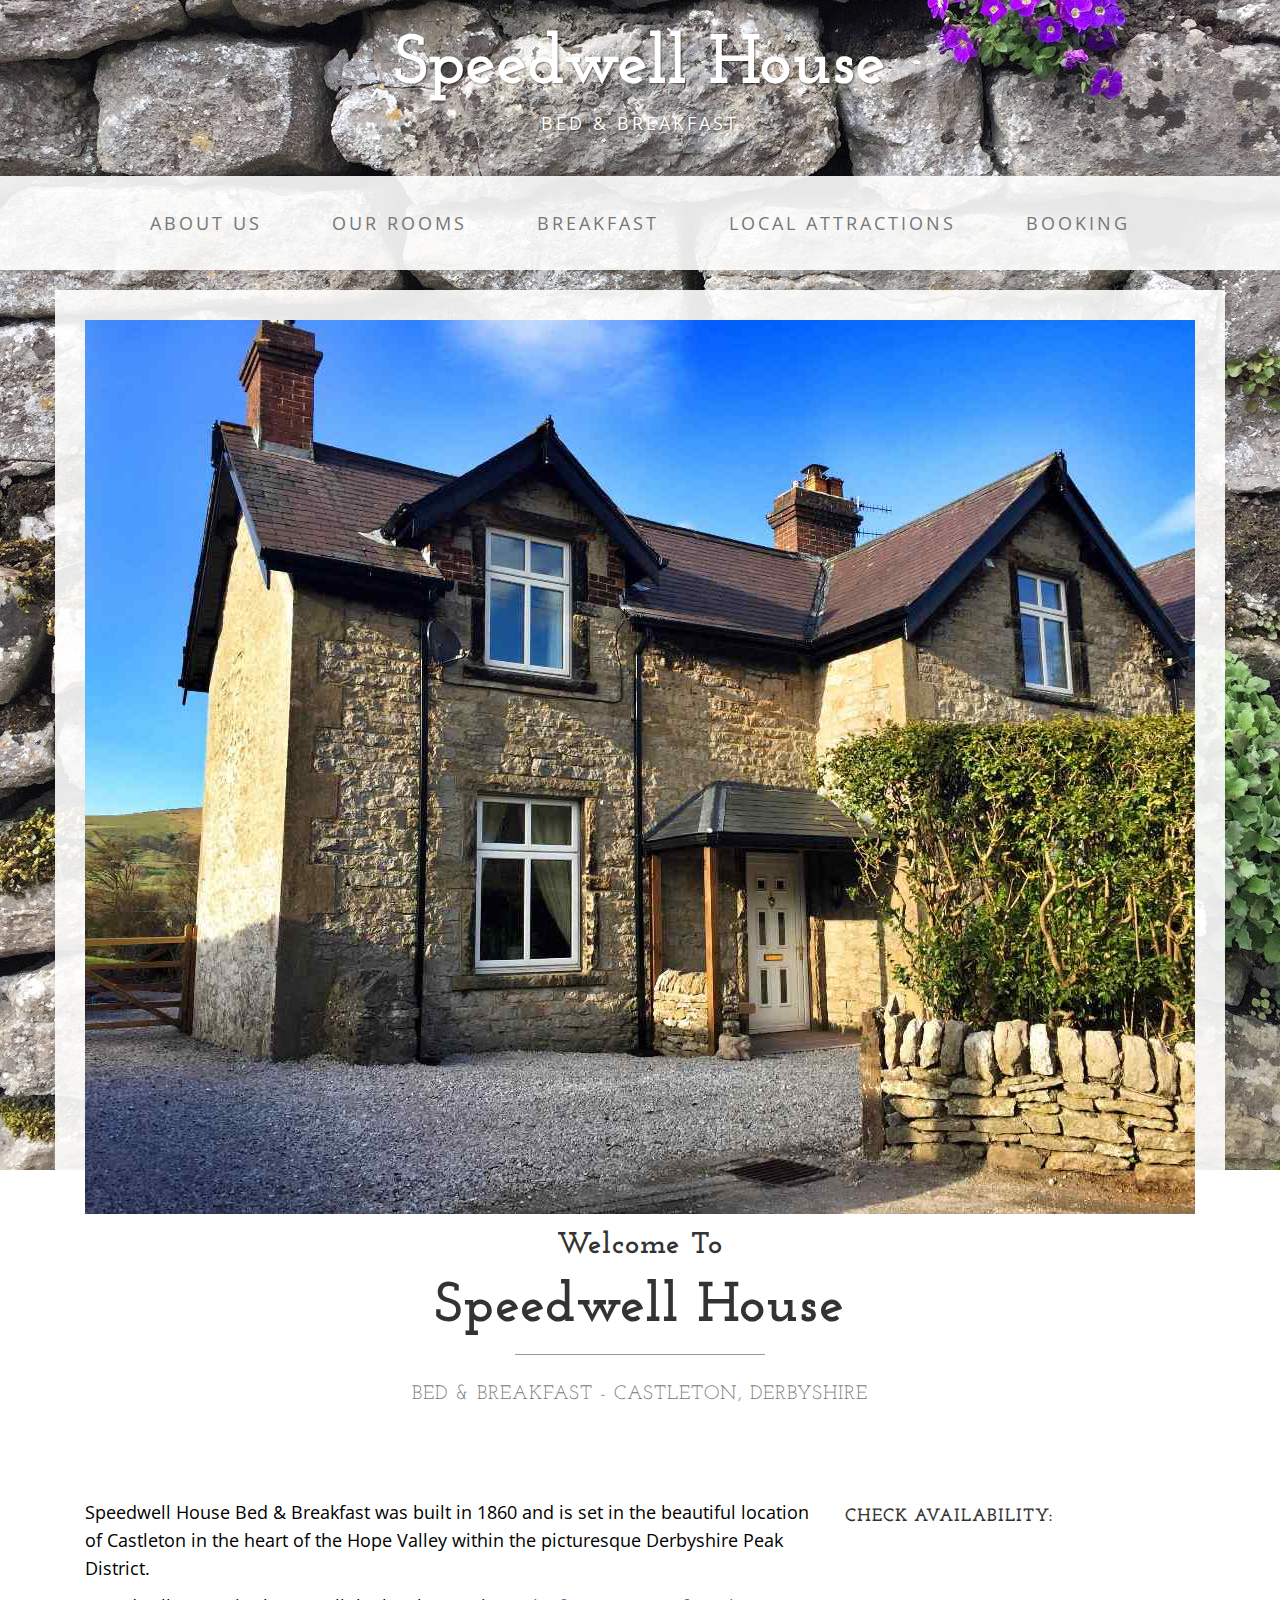
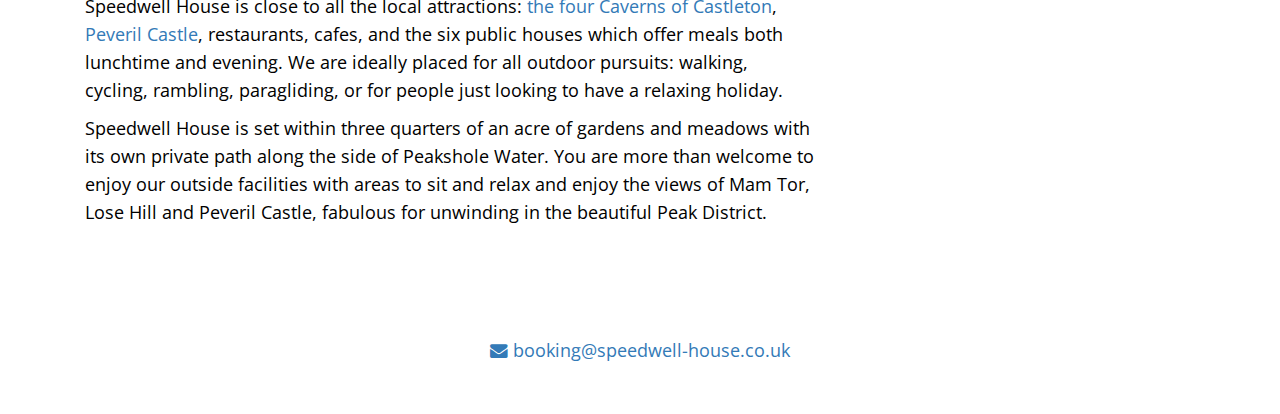
==== commit 6d204322: "Content update and htaccess fixed for non www" ====
--- a/index.html
+++ b/index.html
@@ -100,7 +100,7 @@
                     <p>Speedwell House is close to all the local attractions: <a href="http://www.visitcastleton.co.uk/caverns-c23.html" target="_blank">the four Caverns of Castleton</a>, 
                     <a href="http://www.english-heritage.org.uk/visit/places/peveril-castle/" target="_blank">Peveril Castle</a>, restaurants, cafes, and the six public houses which offer meals both lunchtime and evening. We are ideally placed for all outdoor pursuits: walking, cycling, rambling, paragliding, or for people just looking to have a relaxing holiday.</p>
 
-                    <p>Speedwell House is set within three quarters of an acre of gardens and fields with its own private path along the side of Peakshole Water. You are more than welcome to enjoy our outside facilities with areas to sit and relax and enjoy the views of Mam Tor, Lose Hill and Peveril Castle, fabulous for unwinding in the beautiful Peak District.</p>
+                    <p>Speedwell House is set within three quarters of an acre of gardens and meadows with its own private path along the side of Peakshole Water. You are more than welcome to enjoy our outside facilities with areas to sit and relax and enjoy the views of Mam Tor, Lose Hill and Peveril Castle, fabulous for unwinding in the beautiful Peak District.</p>
                 </div>
                 <div class="col-md-4">
                     <h4>Check availability:</h4>
--- a/css/business-casual.css
+++ b/css/business-casual.css
@@ -6,7 +6,7 @@
 
 body {
     font-family: "Open Sans","Helvetica Neue",Helvetica,Arial,sans-serif;
-    background: url('../img/background.jpg') no-repeat center center fixed;
+    background: url('../img/background-responsive.jpg') no-repeat center center fixed;
     /*background-color: #98BBCE;*/
     -webkit-background-size: cover;
     -moz-background-size: cover;
@@ -140,6 +140,10 @@
 
 
 @media screen and (min-width:768px) {
+    body {
+        background: url('../img/background.jpg') no-repeat center center fixed;
+    }
+
     .brand {
         display: inherit;
         margin: 0;
